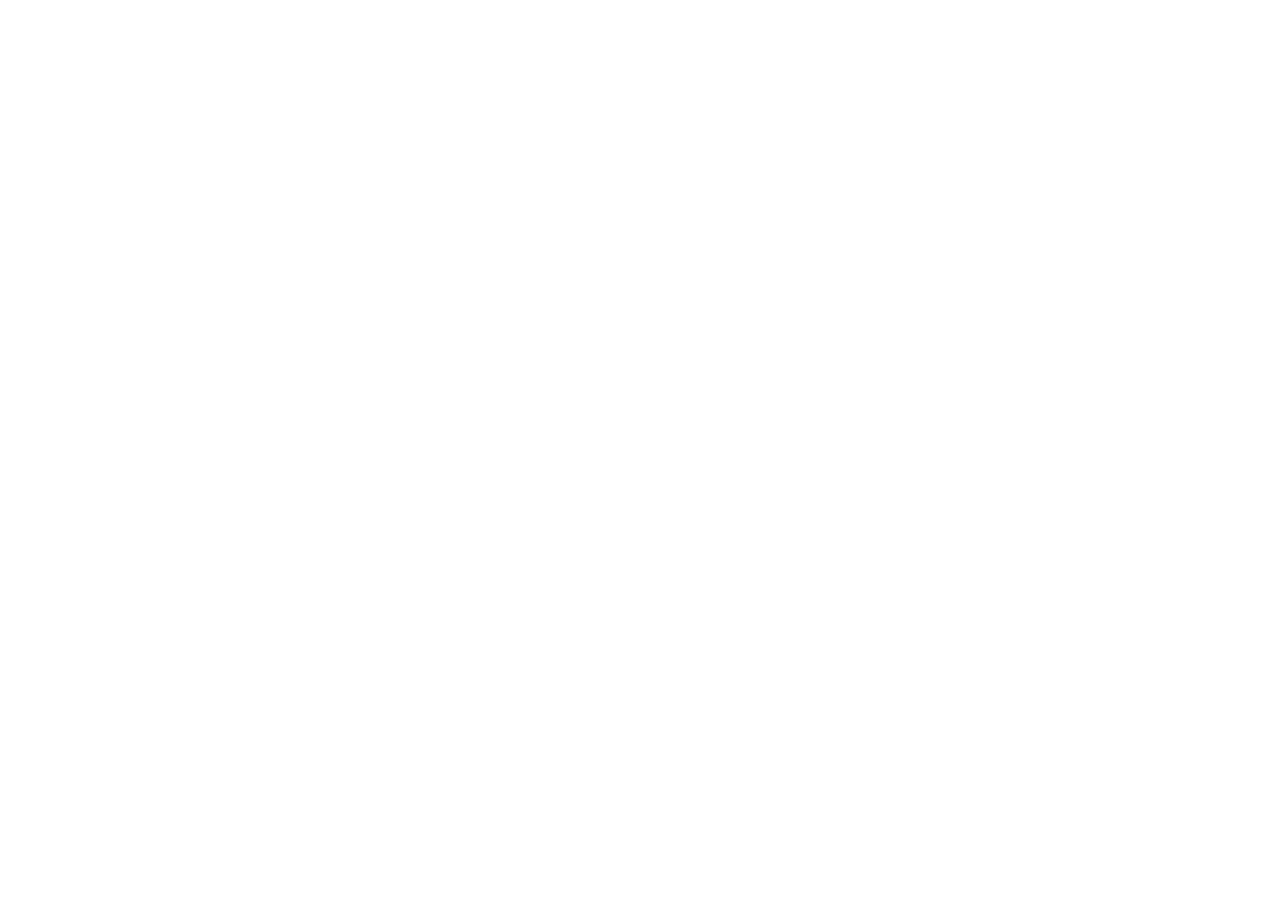
==== contact.html @ bb4a18c3 "ajout page contact.html" ====
<!DOCTYPE html>
<html lang="en">
<head>
    <meta charset="utf-8">
    <meta http-equiv="X-UA-Compatible" content="IE=edge">
    <title>Page de contact</title>
    <meta name="description" content="">
    <meta name="viewport" content="width=device-width, initial-scale=1">
    <link rel="stylesheet" href="assets/css/contact.css">
</head>
<body>
    
</body>
</html>
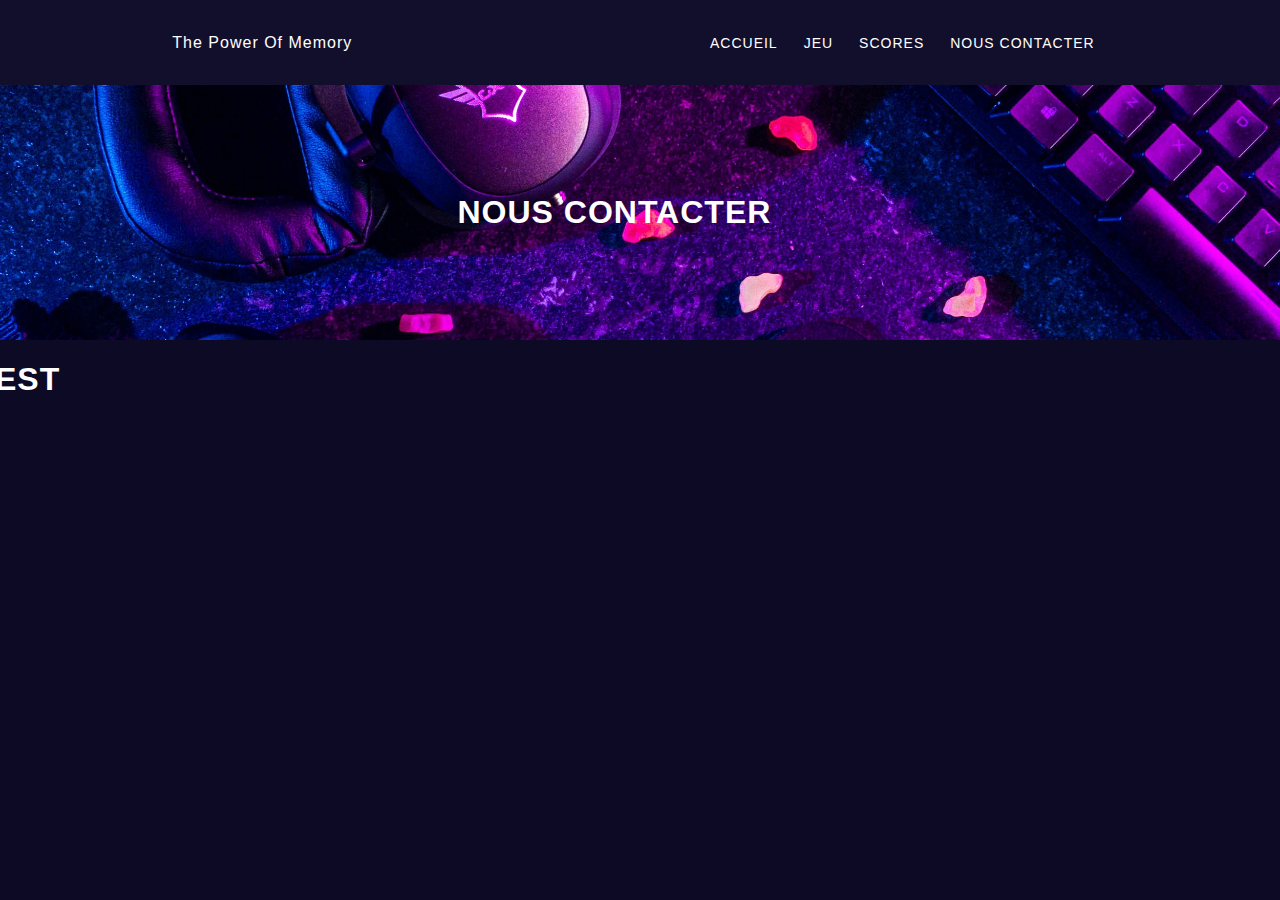
==== commit 7d8f82ab: "ajout header contact.html" ====
--- a/contact.html
+++ b/contact.html
@@ -9,6 +9,23 @@
     <link rel="stylesheet" href="assets/css/contact.css">
 </head>
 <body>
-    
+    <header>
+        <div id="head">
+            <p>The Power Of Memory</p>
+            <div id="links">
+                <a href="index.html">ACCUEIL</a>
+                <a href="memory.html">JEU</a>
+                <a href="scores.html">SCORES</a>
+                <a href="contact.html">NOUS CONTACTER</a>
+            </div>
+        </div>
+        <div id="banner">
+            <h1>NOUS CONTACTER</h1>
+        </div>
+    </header>
+
+    <section>
+        <h1>TEST</h1>
+    </section>
 </body>
 </html>--- a/assets/css/contact.css
+++ b/assets/css/contact.css
@@ -0,0 +1,79 @@
+body {
+    margin: auto;
+    margin-top: 0;
+    
+    background-color: rgb(13, 10, 38);
+    font-family: 'Poppins', sans-serif;
+    letter-spacing: 1px;
+    
+}
+
+/*HEADER*/
+header {
+    height: 340px;
+    display: flex;
+    flex: 1;
+    flex-direction: column;
+}
+header{ 
+    min-height:50px;
+}
+main {
+    margin: 0 auto;
+    min-height: calc(100vh - 340px - 400px);
+}
+footer{
+    width: 100%;
+    height: 400px;
+    background-color: rgb(13, 10, 38);
+}
+h1 {
+    font-family: 'Poppins', sans-serif;
+    letter-spacing: 1px;
+    color: white;
+    position: relative;
+    right: 2%;
+    
+   
+}
+#head p, #head a {
+    color: white;
+    font-family: 'Poppins', sans-serif;
+    font-weight: 510;
+}
+a:link {
+    text-decoration: none;
+}
+#head a:hover {
+    color: rgb(234, 146, 36);
+}
+#head {
+    display: flex;
+    align-items: center;
+    justify-content: space-around;
+    flex: 1;
+    background-color: rgb(18, 15, 44);
+}
+#head a {
+    font-size: 14px;
+}
+#banner {
+    display: flex;
+    flex: 3;
+    background: url("../../assets/images/banner4.jpg") no-repeat center center;
+    -webkit-background-size: cover;
+    -moz-background-size: cover;
+    -o-background-size: cover;
+    background-size: cover;
+    align-items: center;
+    justify-content: center;
+}
+#links {
+    display: flex;
+    justify-content: space-between;
+}
+#links a {
+    padding: 13px; 
+}
+
+/*SECTION*/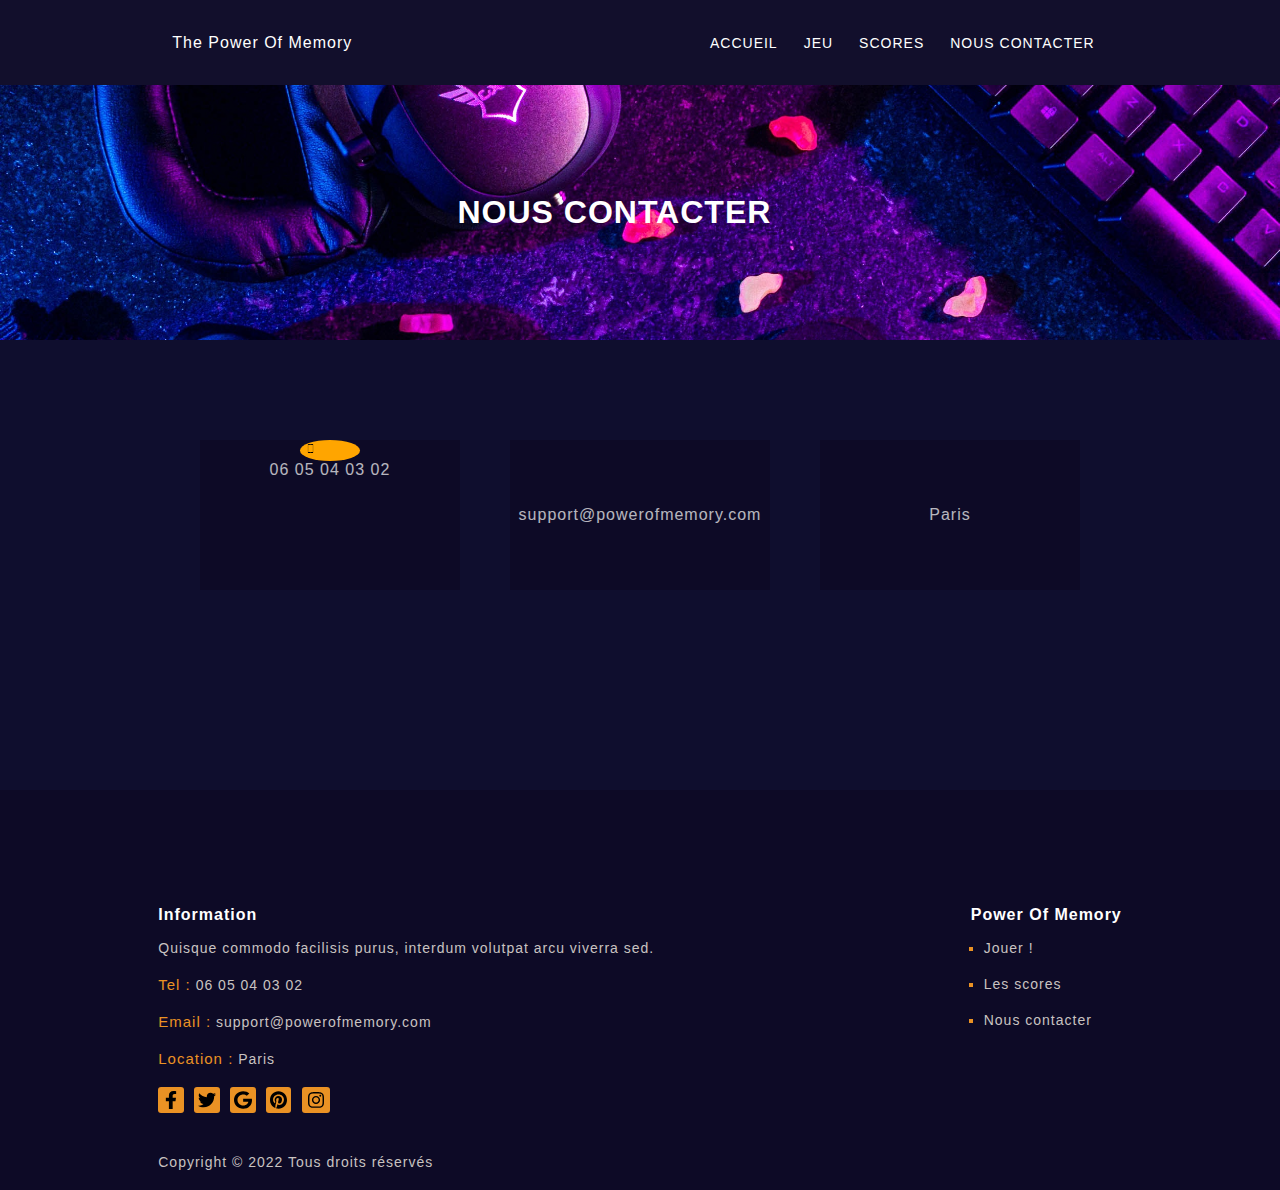
==== commit 132ebe32: "ajout partie infos contact.html" ====
--- a/contact.html
+++ b/contact.html
@@ -25,7 +25,56 @@
     </header>
 
     <section>
-        <h1>TEST</h1>
+        <div class="infos-container">
+            <div class="info1">
+                <div class="info1-container">
+                    <div class="type-infos1">
+                        <img src="assets/images/telephone.png" alt="icon phone" id="icons">
+                    </div>
+                    <p class="gridinfos">06 05 04 03 02</p>
+                </div>
+            </div>
+            <div class="info2">
+                <div class="type-infos2"></div>
+                <p class="gridinfos">support@powerofmemory.com</p>
+            </div>
+            <div class="info3">
+                <div class="type-infos3"></div>
+                <p class="gridinfos">Paris</p>
+            </div>
+        </div>
     </section>
+
+    <footer>
+        <div id="foot">
+            <div class="footer-element">
+                <div id="informations">
+                    <h3>Information</h3>
+                    <p>Quisque commodo facilisis purus, interdum volutpat arcu viverra sed.</p>
+                    <p><span class="orange-title">Tel :</span> 06 05 04 03 02</p>
+                    <p><span class="orange-title">Email :</span> support@powerofmemory.com</p>
+                    <p><span class="orange-title">Location :</span> Paris</p>
+                    <div id="logos">
+                        <img src="assets/images/facebook-f.svg" alt="Facebook logo" class="logo" id="facebook" />
+                        <img src="assets/images/twitter.svg" alt="Twitter logo" class="logo" />
+                        <img src="assets/images/google.svg" alt="Google logo" class="logo" />
+                        <img src="assets/images/pinterest.svg" alt="Pinterest logo" class="logo" />
+                        <img src="assets/images/instagram.svg" alt="Instagram logo" class="logo" id="instagram" />
+                    </div>
+                </div>
+                <p>Copyright © 2022 Tous droits réservés</p>
+            </div>
+            <div class="footer-element">
+                <div>
+                    <h3>Power Of Memory</h3>
+                    <ul>
+                        <li><a href="memory.html" class="footer-link">Jouer !</a></li>
+                        <li><a href="scores.html" class="footer-link">Les scores</a></li>
+                        <li><a href="contact.html" class="footer-link">Nous contacter</a></li>
+                    </ul>
+                </div>    
+            </div>
+        </div>
+    </footer>
 </body>
 </html>--- a/assets/css/contact.css
+++ b/assets/css/contact.css
@@ -2,7 +2,7 @@
     margin: auto;
     margin-top: 0;
     
-    background-color: rgb(13, 10, 38);
+    background-color: rgb(15, 14, 46);
     font-family: 'Poppins', sans-serif;
     letter-spacing: 1px;
     
@@ -76,4 +76,140 @@
     padding: 13px; 
 }
 
-/*SECTION*/+/*SECTION*/
+section{
+    margin-left: 200px;
+    margin-right: 200px;
+    margin-top: 100px;
+    margin-bottom: 200px;
+}
+/*infos-container*/
+.infos-container{
+    display: grid;
+    grid-template-columns: repeat(12, 2fr);
+    grid-template-rows: repeat(4, 2fr);
+    grid-gap: 50px;
+    color: white;
+}
+.gridinfos{
+    width: 100%;
+    height: 100%;
+    object-fit: cover;
+    display: flex;
+    flex-direction: column;
+    justify-content: center;
+    align-items: center;
+    margin: 0;
+    opacity: 0.7;
+}
+.info1{
+    grid-column-start: 1;
+    grid-column-end: 5;
+    grid-row-start: 1;
+    grid-row-end: 5;
+    background-color: rgb(13, 10, 38);
+}
+.info1-container{
+    display: flex;
+    flex-direction: column;
+    justify-content: center;
+    align-items: center;
+}
+.type-infos1{
+    background-color: orange;
+    border-radius: 50%;
+    margin-right: 100px;
+    margin-left: 100px;
+}
+.type-infos1 img{
+    
+}
+.info2{
+    grid-column-start: 5;
+    grid-column-end: 9;
+    grid-row-start: 1;
+    grid-row-end: 5;
+    background-color: rgb(13, 10, 38);
+}
+.info3{
+    grid-column-start: 9;
+    grid-column-end: 13;
+    grid-row-start: 1;
+    grid-row-end: 5;
+    background-color: rgb(13, 10, 38);
+}
+#icons{
+    width: 15% ;
+    color: white;
+    padding: 4px 6px 4px 6px;
+}
+
+/*FOOTER*/
+footer {
+    position: relative;
+    background-color: rgb(13, 10, 38);
+    bottom: 0;
+    width: 100%;
+    height: 400px;
+}
+#foot {
+    width: 100%;
+    height: 100%;
+    display: flex;
+    flex: 1;
+    flex-direction: row;
+    align-items: flex-start;
+    justify-content: space-around;
+    align-content: flex-start;
+}
+#foot p, .footer-link {
+    color: rgb(201, 195, 193);
+    font-size: 14px;
+    font-family: 'Poppins', sans-serif;
+    margin-bottom: 20px;
+}
+#foot li {
+    color: rgb(234, 146, 36);
+    font-size: 14px;
+    font-family: 'Poppins', sans-serif;
+    margin-bottom: 20px;
+}
+#page-container {
+    position: relative;
+    min-height: 100vh;
+}
+.footer-element {
+    margin-top: 100px;
+    display: flex;
+    flex-direction: column;
+    justify-content: space-between;
+    height: 75%;
+}
+h3 {
+    color: white;
+    font-size: 16px;
+    font-family: 'Poppins', sans-serif;
+}
+ul {
+    padding-left: 13px;
+    list-style-type:square
+}
+.orange-title {
+    color: rgb(234, 146, 36);
+    font-size: 15px;
+    font-family: 'Poppins', sans-serif;
+}
+.logo {
+    background-color: rgb(234, 146, 36);
+    height: 18px;
+    padding: 4px;
+    border-radius: 3px;
+    margin-left: 5px;
+}
+#facebook {
+    padding: 4px 7px 4px 7px;
+    margin-left: 0;
+}
+#instagram {
+    padding: 4px 6px 4px 6px;
+}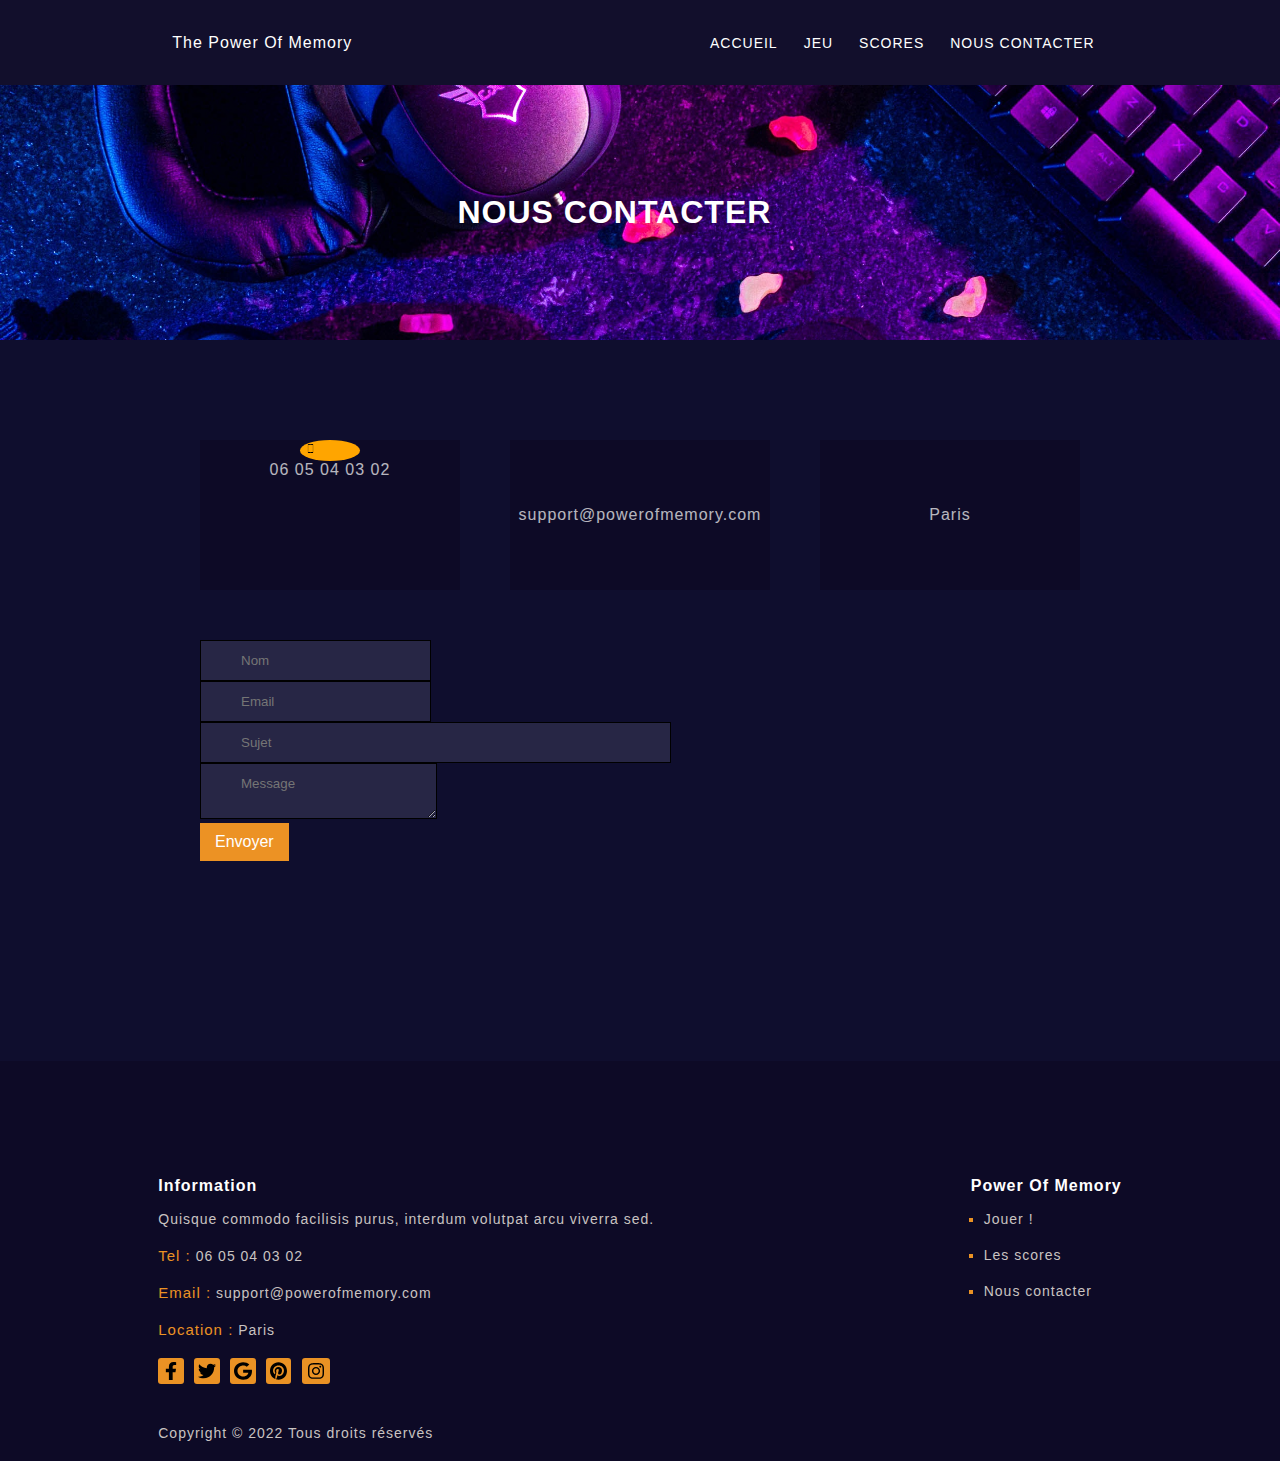
==== commit aa94e2c7: "ajout partie form" ====
--- a/contact.html
+++ b/contact.html
@@ -43,6 +43,16 @@
                 <p class="gridinfos">Paris</p>
             </div>
         </div>
+
+        <div class="form-container">
+            <form action="">
+                <input type="text" size="19" name="nom" placeholder="Nom" id="form">
+                <input type="text" size="19" name="email" placeholder="Email" id="form"></br>
+                <input type="text" size="49" name="sujet" placeholder="Sujet" id="form"></br>
+                <textarea  name="comm" placeholder="Message" id="form"></textarea></br>
+                <button id="buttonsend"><a href="">Envoyer</a></button>
+            </form>
+        </div>
     </section>
 
     <footer>
--- a/assets/css/contact.css
+++ b/assets/css/contact.css
@@ -144,6 +144,28 @@
     padding: 4px 6px 4px 6px;
 }
 
+/*form-container*/
+.form-container{
+    margin-top: 50px;
+    width: 400px;
+}
+#form{
+    background-color: rgb(39, 38, 69);
+    font-family: 'Poppins', sans-serif;
+    border: 1px solid;
+    padding: 12px 20px 12px 40px;
+}
+#buttonsend{
+    background-color: rgb(236, 146, 36);
+    font-family: 'Poppins', sans-serif;
+    font-size: medium;
+    border: none;
+    padding: 10px 15px;
+}
+#buttonsend a{
+    color: white;
+}
+
 /*FOOTER*/
 footer {
     position: relative;
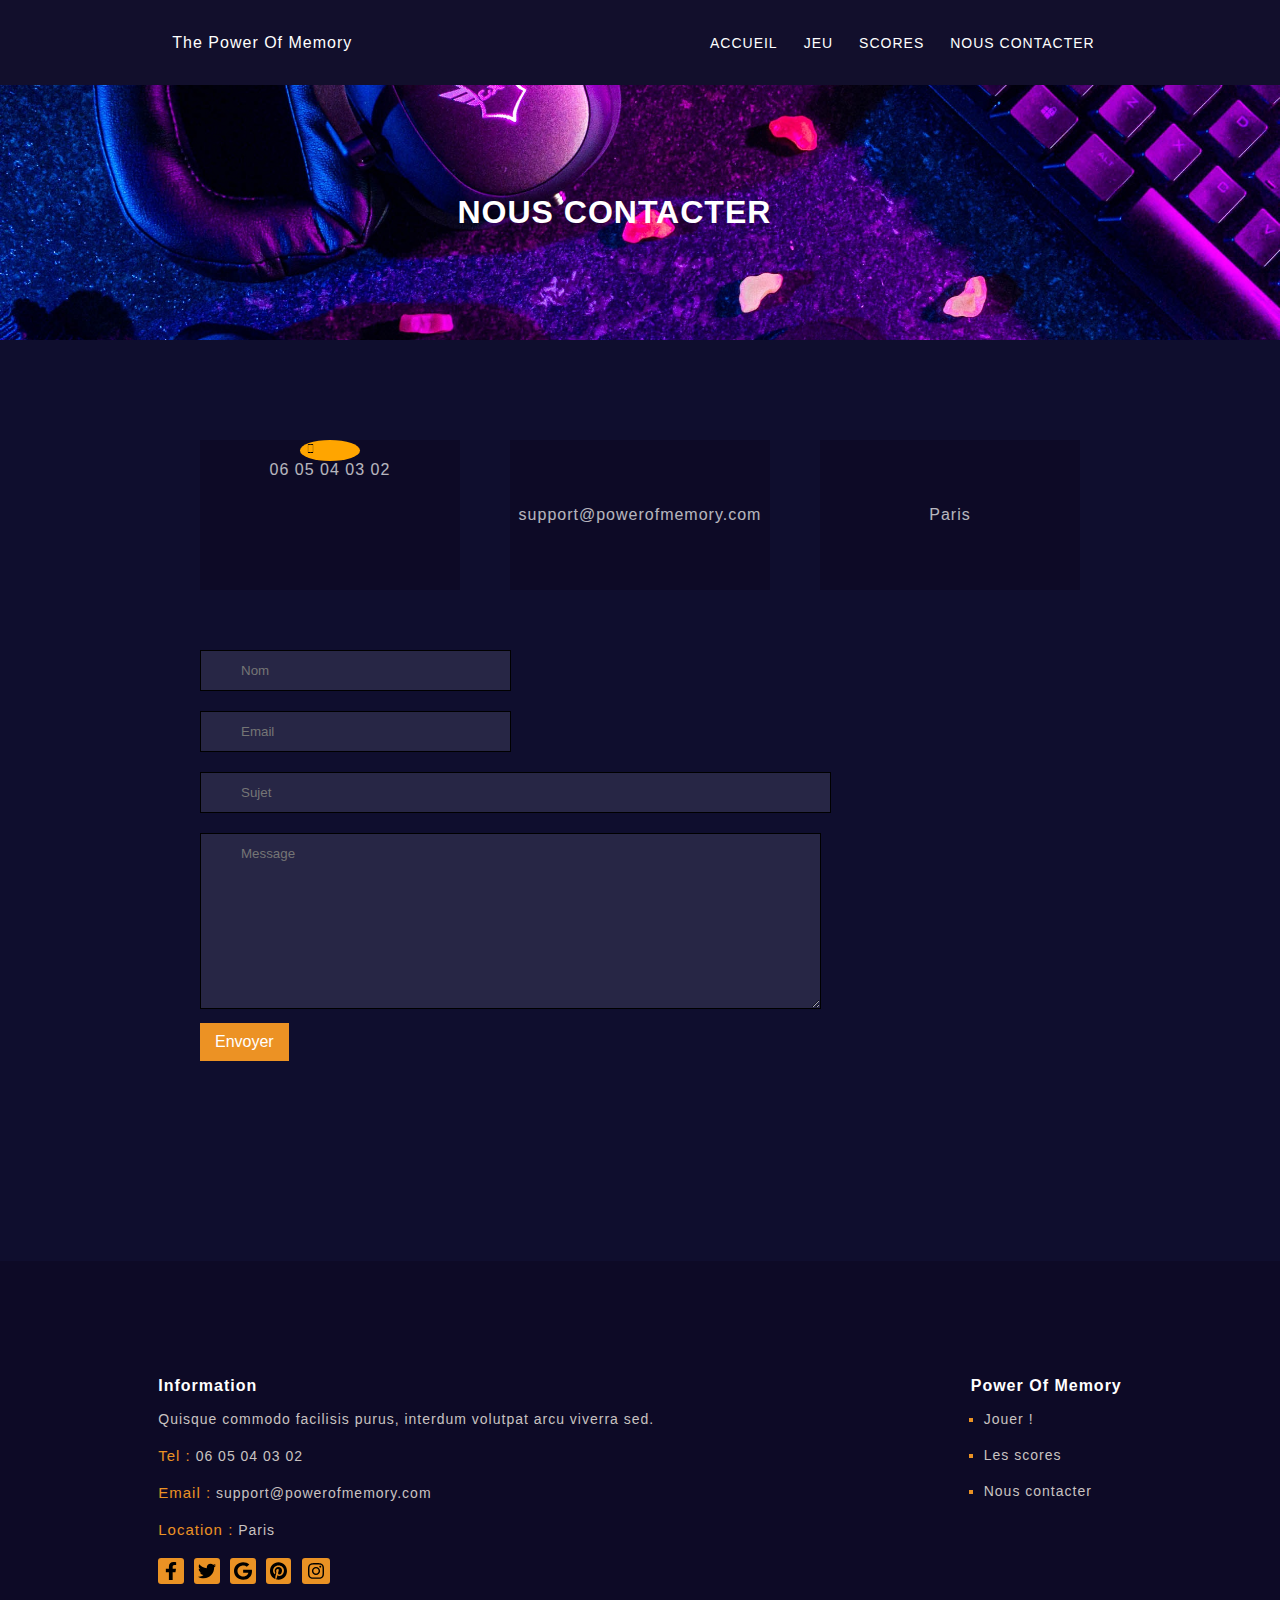
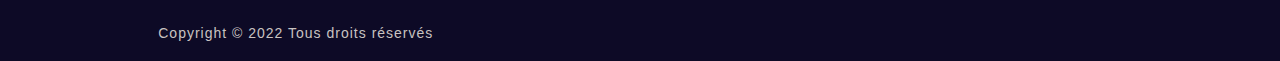
==== commit 1de4e83b: "update taille form contact.html" ====
--- a/contact.html
+++ b/contact.html
@@ -46,10 +46,10 @@
 
         <div class="form-container">
             <form action="">
-                <input type="text" size="19" name="nom" placeholder="Nom" id="form">
-                <input type="text" size="19" name="email" placeholder="Email" id="form"></br>
-                <input type="text" size="49" name="sujet" placeholder="Sujet" id="form"></br>
-                <textarea  name="comm" placeholder="Message" id="form"></textarea></br>
+                <input type="text" size="29" name="nom" placeholder="Nom" id="form">
+                <input type="text" size="29" name="email" placeholder="Email" id="form"></br>
+                <input type="text" size="69" name="sujet" placeholder="Sujet" id="form"></br>
+                <textarea  cols="68" rows="10" name="comm" placeholder="Message" id="form"></textarea></br>
                 <button id="buttonsend"><a href="">Envoyer</a></button>
             </form>
         </div>
--- a/assets/css/contact.css
+++ b/assets/css/contact.css
@@ -121,9 +121,7 @@
     margin-right: 100px;
     margin-left: 100px;
 }
-.type-infos1 img{
-    
-}
+
 .info2{
     grid-column-start: 5;
     grid-column-end: 9;
@@ -147,13 +145,16 @@
 /*form-container*/
 .form-container{
     margin-top: 50px;
-    width: 400px;
+    width: 600px;
 }
 #form{
     background-color: rgb(39, 38, 69);
     font-family: 'Poppins', sans-serif;
-    border: 1px solid;
+    border: 1px solid black;
+    margin: 10px 0 10px 0;
     padding: 12px 20px 12px 40px;
+    color: white;
+
 }
 #buttonsend{
     background-color: rgb(236, 146, 36);
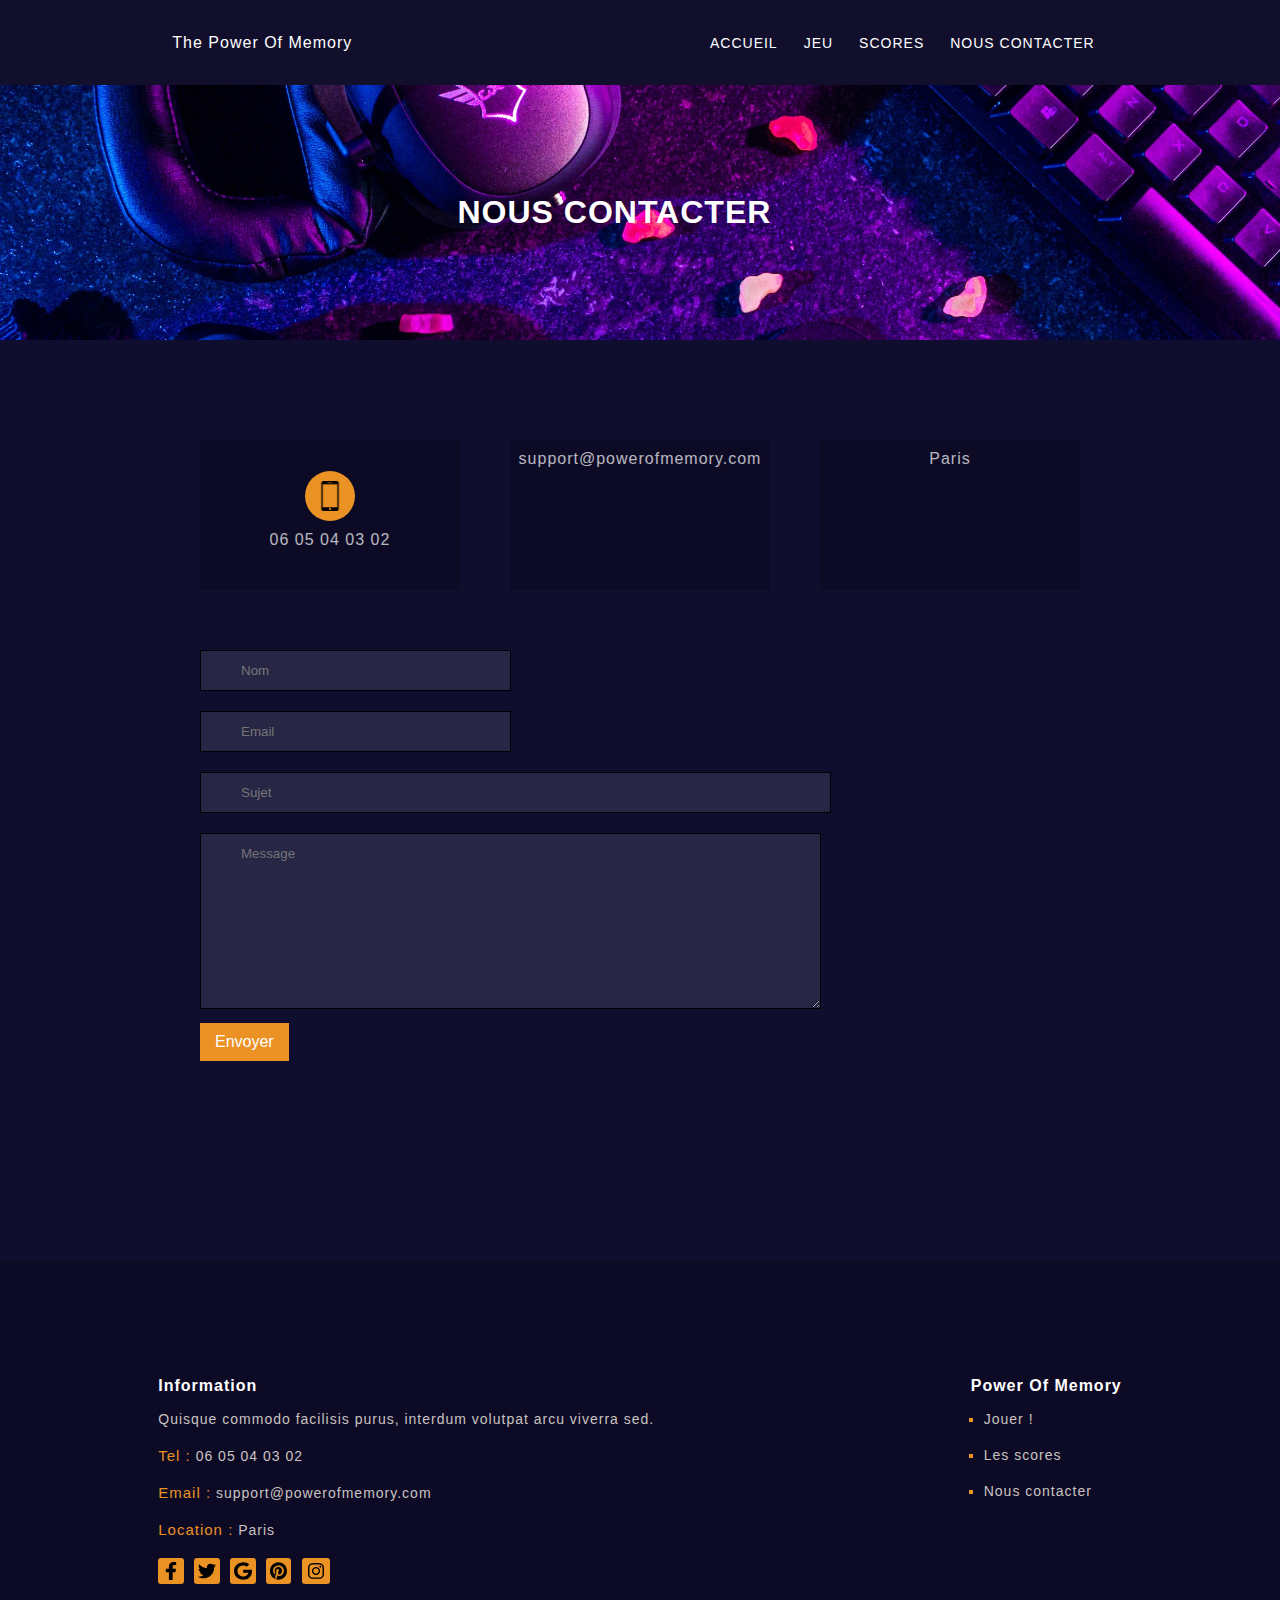
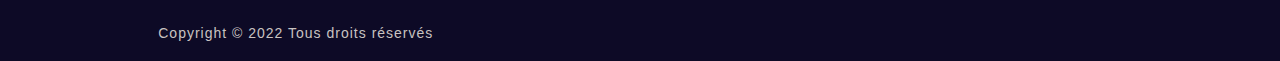
==== commit 8c296306: "update modif icons infos contact.html" ====
--- a/contact.html
+++ b/contact.html
@@ -27,19 +27,21 @@
     <section>
         <div class="infos-container">
             <div class="info1">
-                <div class="info1-container">
                     <div class="type-infos1">
                         <img src="assets/images/telephone.png" alt="icon phone" id="icons">
                     </div>
                     <p class="gridinfos">06 05 04 03 02</p>
-                </div>
             </div>
             <div class="info2">
-                <div class="type-infos2"></div>
+                <div class="type-infos2">
+
+                </div>
                 <p class="gridinfos">support@powerofmemory.com</p>
             </div>
             <div class="info3">
-                <div class="type-infos3"></div>
+                <div class="type-infos3">
+                    
+                </div>
                 <p class="gridinfos">Paris</p>
             </div>
         </div>
--- a/assets/css/contact.css
+++ b/assets/css/contact.css
@@ -92,14 +92,11 @@
     color: white;
 }
 .gridinfos{
-    width: 100%;
-    height: 100%;
-    object-fit: cover;
-    display: flex;
-    flex-direction: column;
-    justify-content: center;
-    align-items: center;
-    margin: 0;
+    display: flex;
+    flex-direction: column;
+    justify-content: center;
+    align-items: center;
+    margin: 10px;
     opacity: 0.7;
 }
 .info1{
@@ -108,20 +105,23 @@
     grid-row-start: 1;
     grid-row-end: 5;
     background-color: rgb(13, 10, 38);
-}
-.info1-container{
     display: flex;
     flex-direction: column;
     justify-content: center;
     align-items: center;
 }
 .type-infos1{
-    background-color: orange;
+    display: flex;
+    justify-content: center;
+    background-color: rgb(234, 146, 36);
+    height: 30px;
+    width: 30px;
+    padding: 10px;
     border-radius: 50%;
-    margin-right: 100px;
-    margin-left: 100px;
-}
-
+}
+.type-infos1 img{
+    width: 100%;
+}
 .info2{
     grid-column-start: 5;
     grid-column-end: 9;
@@ -135,11 +135,6 @@
     grid-row-start: 1;
     grid-row-end: 5;
     background-color: rgb(13, 10, 38);
-}
-#icons{
-    width: 15% ;
-    color: white;
-    padding: 4px 6px 4px 6px;
 }
 
 /*form-container*/
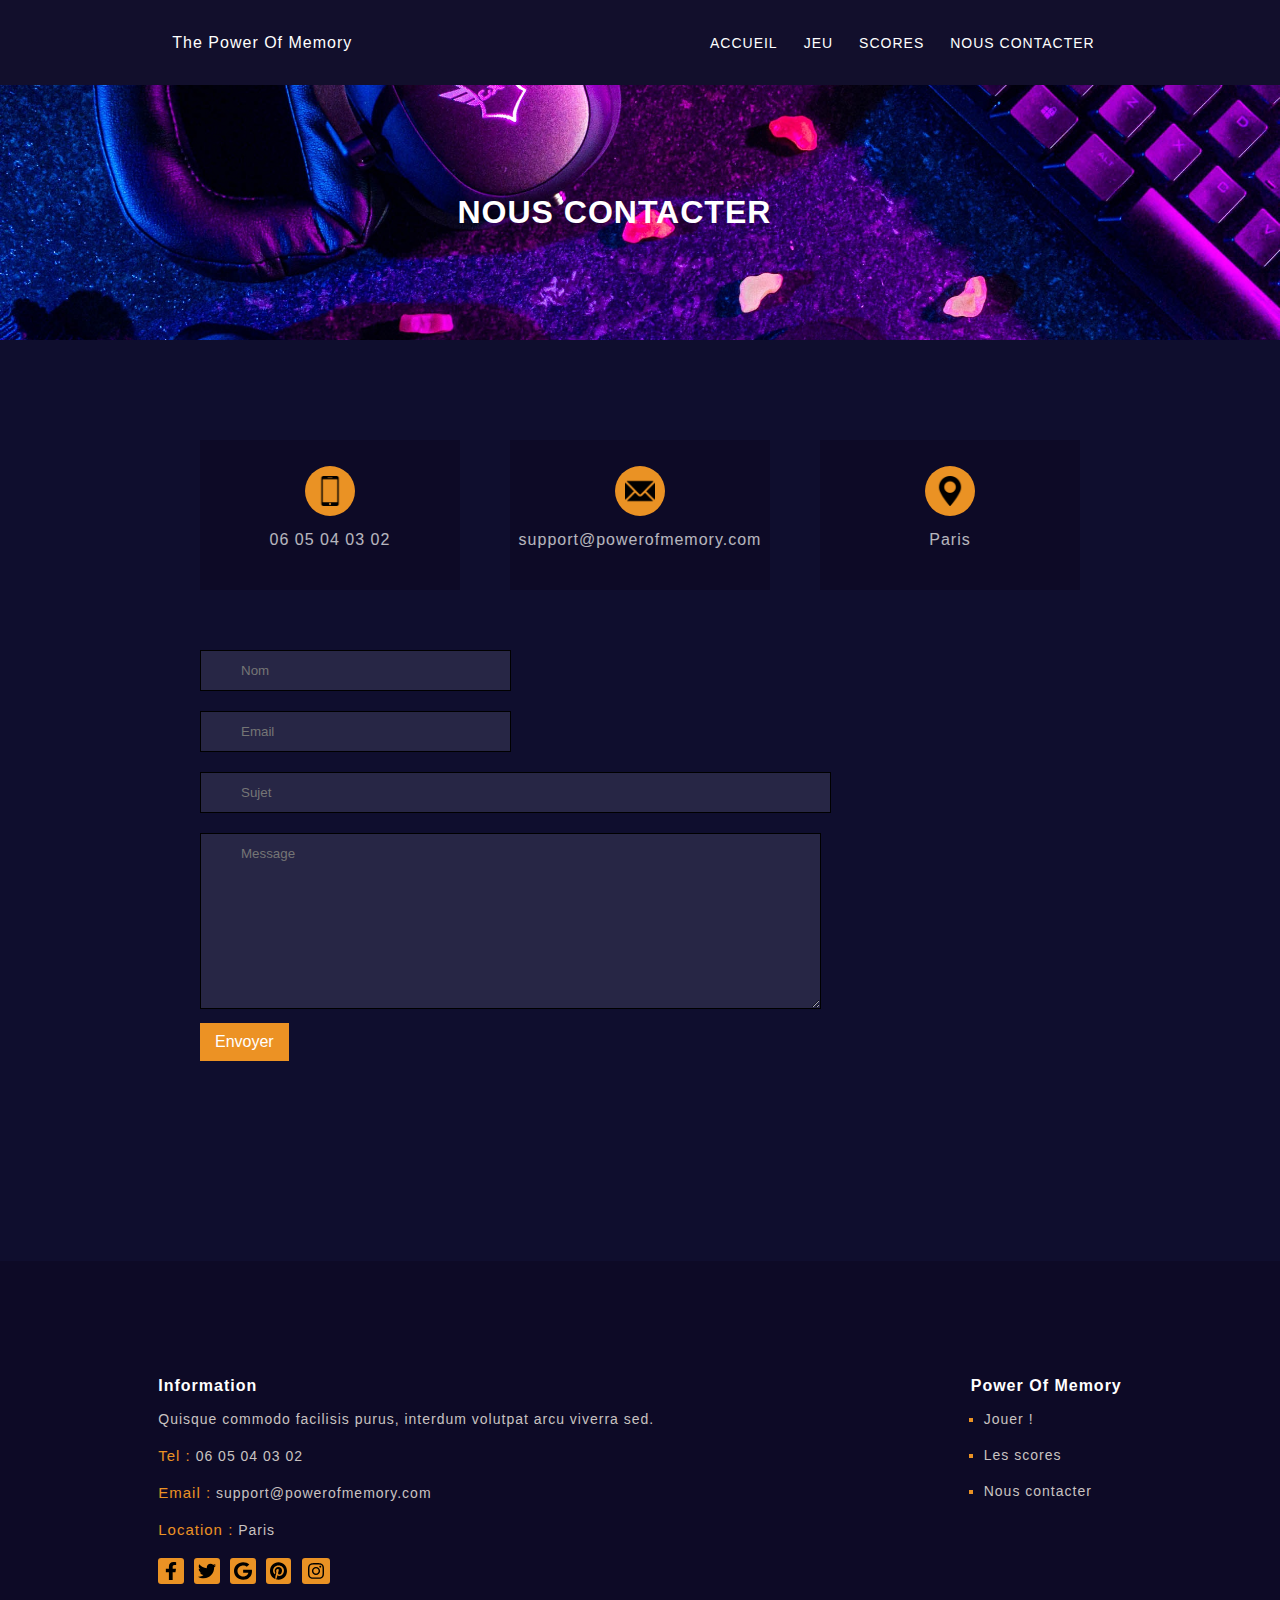
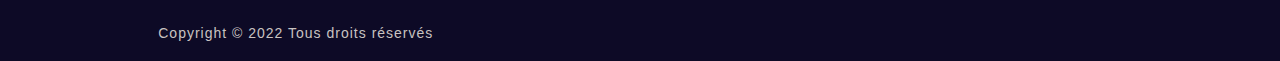
==== commit 3f11099b: "update icons infos contact.html" ====
--- a/contact.html
+++ b/contact.html
@@ -28,19 +28,19 @@
         <div class="infos-container">
             <div class="info1">
                     <div class="type-infos1">
-                        <img src="assets/images/telephone.png" alt="icon phone" id="icons">
+                        <img src="assets/images/telephone.png" alt="icon phone">
                     </div>
                     <p class="gridinfos">06 05 04 03 02</p>
             </div>
             <div class="info2">
                 <div class="type-infos2">
-
+                    <img src="assets/images/mail.png" alt="icon mail">
                 </div>
                 <p class="gridinfos">support@powerofmemory.com</p>
             </div>
             <div class="info3">
                 <div class="type-infos3">
-                    
+                    <img src="assets/images/checkpoint.png" alt="icon checkpoint">
                 </div>
                 <p class="gridinfos">Paris</p>
             </div>
--- a/assets/css/contact.css
+++ b/assets/css/contact.css
@@ -96,7 +96,7 @@
     flex-direction: column;
     justify-content: center;
     align-items: center;
-    margin: 10px;
+    margin: 15px;
     opacity: 0.7;
 }
 .info1{
@@ -128,6 +128,22 @@
     grid-row-start: 1;
     grid-row-end: 5;
     background-color: rgb(13, 10, 38);
+    display: flex;
+    flex-direction: column;
+    justify-content: center;
+    align-items: center;
+}
+.type-infos2{
+    display: flex;
+    justify-content: center;
+    background-color: rgb(234, 146, 36);
+    height: 30px;
+    width: 30px;
+    padding: 10px;
+    border-radius: 50%;
+}
+.type-infos2 img{
+    width: 100%;
 }
 .info3{
     grid-column-start: 9;
@@ -135,6 +151,22 @@
     grid-row-start: 1;
     grid-row-end: 5;
     background-color: rgb(13, 10, 38);
+    display: flex;
+    flex-direction: column;
+    justify-content: center;
+    align-items: center;
+}
+.type-infos3{
+    display: flex;
+    justify-content: center;
+    background-color: rgb(234, 146, 36);
+    height: 30px;
+    width: 30px;
+    padding: 10px;
+    border-radius: 50%;
+}
+.type-infos3 img{
+    width: 100%;
 }
 
 /*form-container*/
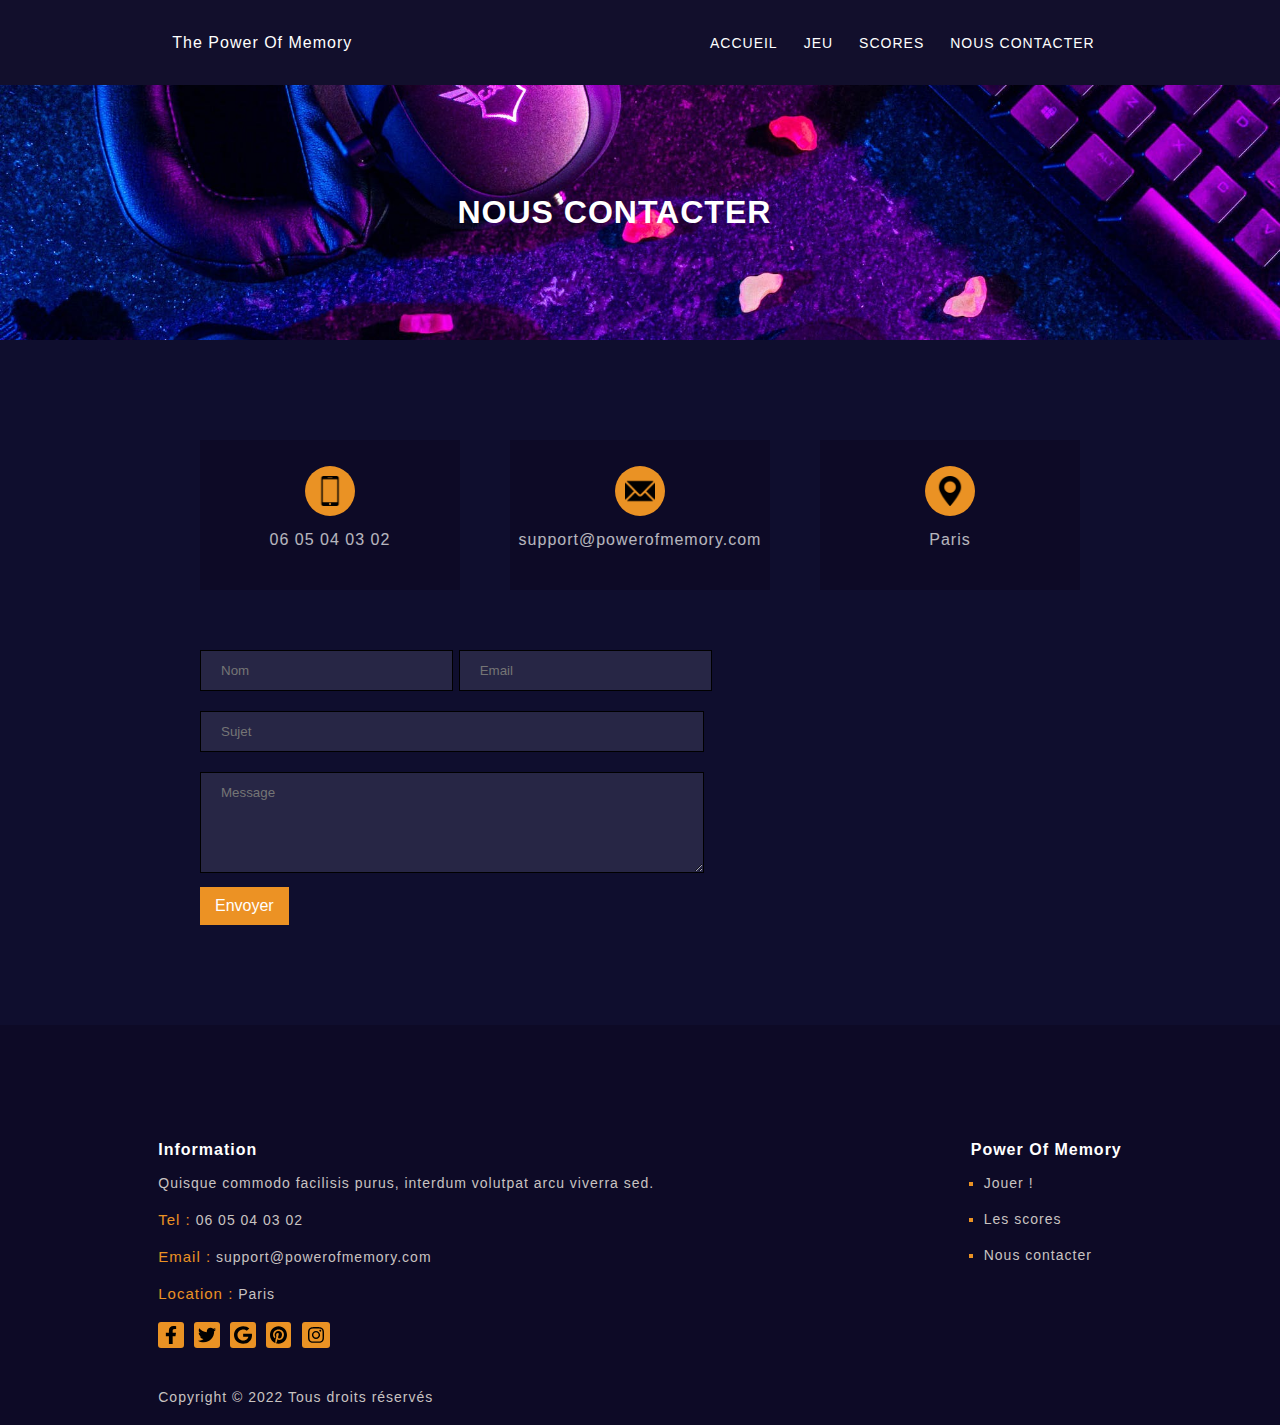
==== commit 6627c878: "update form contact.html" ====
--- a/contact.html
+++ b/contact.html
@@ -48,10 +48,10 @@
 
         <div class="form-container">
             <form action="">
-                <input type="text" size="29" name="nom" placeholder="Nom" id="form">
-                <input type="text" size="29" name="email" placeholder="Email" id="form"></br>
-                <input type="text" size="69" name="sujet" placeholder="Sujet" id="form"></br>
-                <textarea  cols="68" rows="10" name="comm" placeholder="Message" id="form"></textarea></br>
+                <input type="text" name="nom" placeholder="Nom" id="form">
+                <input type="text" name="email" placeholder="Email" id="form"></br>
+                <input type="text" name="sujet" placeholder="Sujet" id="form"></br>
+                <textarea name="comm" placeholder="Message" id="form"></textarea></br>
                 <button id="buttonsend"><a href="">Envoyer</a></button>
             </form>
         </div>
--- a/assets/css/contact.css
+++ b/assets/css/contact.css
@@ -60,7 +60,7 @@
 #banner {
     display: flex;
     flex: 3;
-    background: url("../../assets/images/banner4.jpg") no-repeat center center;
+    background: url("../../assets/images/banner1index2.jpeg") no-repeat center center;
     -webkit-background-size: cover;
     -moz-background-size: cover;
     -o-background-size: cover;
@@ -81,7 +81,7 @@
     margin-left: 200px;
     margin-right: 200px;
     margin-top: 100px;
-    margin-bottom: 200px;
+    margin-bottom: 100px;
 }
 /*infos-container*/
 .infos-container{
@@ -172,16 +172,31 @@
 /*form-container*/
 .form-container{
     margin-top: 50px;
-    width: 600px;
-}
+    width: 75%;
+}
+form{
+    width: 100%;
+}
+input[name=nom],
+input[name=email]{
+    width: 32%;
+}
+input[name=sujet]{
+    width: 70%;
+}
+textarea{
+    width: 70%;
+    height: 75px;
+}
+
+
 #form{
     background-color: rgb(39, 38, 69);
     font-family: 'Poppins', sans-serif;
     border: 1px solid black;
     margin: 10px 0 10px 0;
-    padding: 12px 20px 12px 40px;
-    color: white;
-
+    padding: 12px 20px 12px 20px;
+    color: white;
 }
 #buttonsend{
     background-color: rgb(236, 146, 36);
